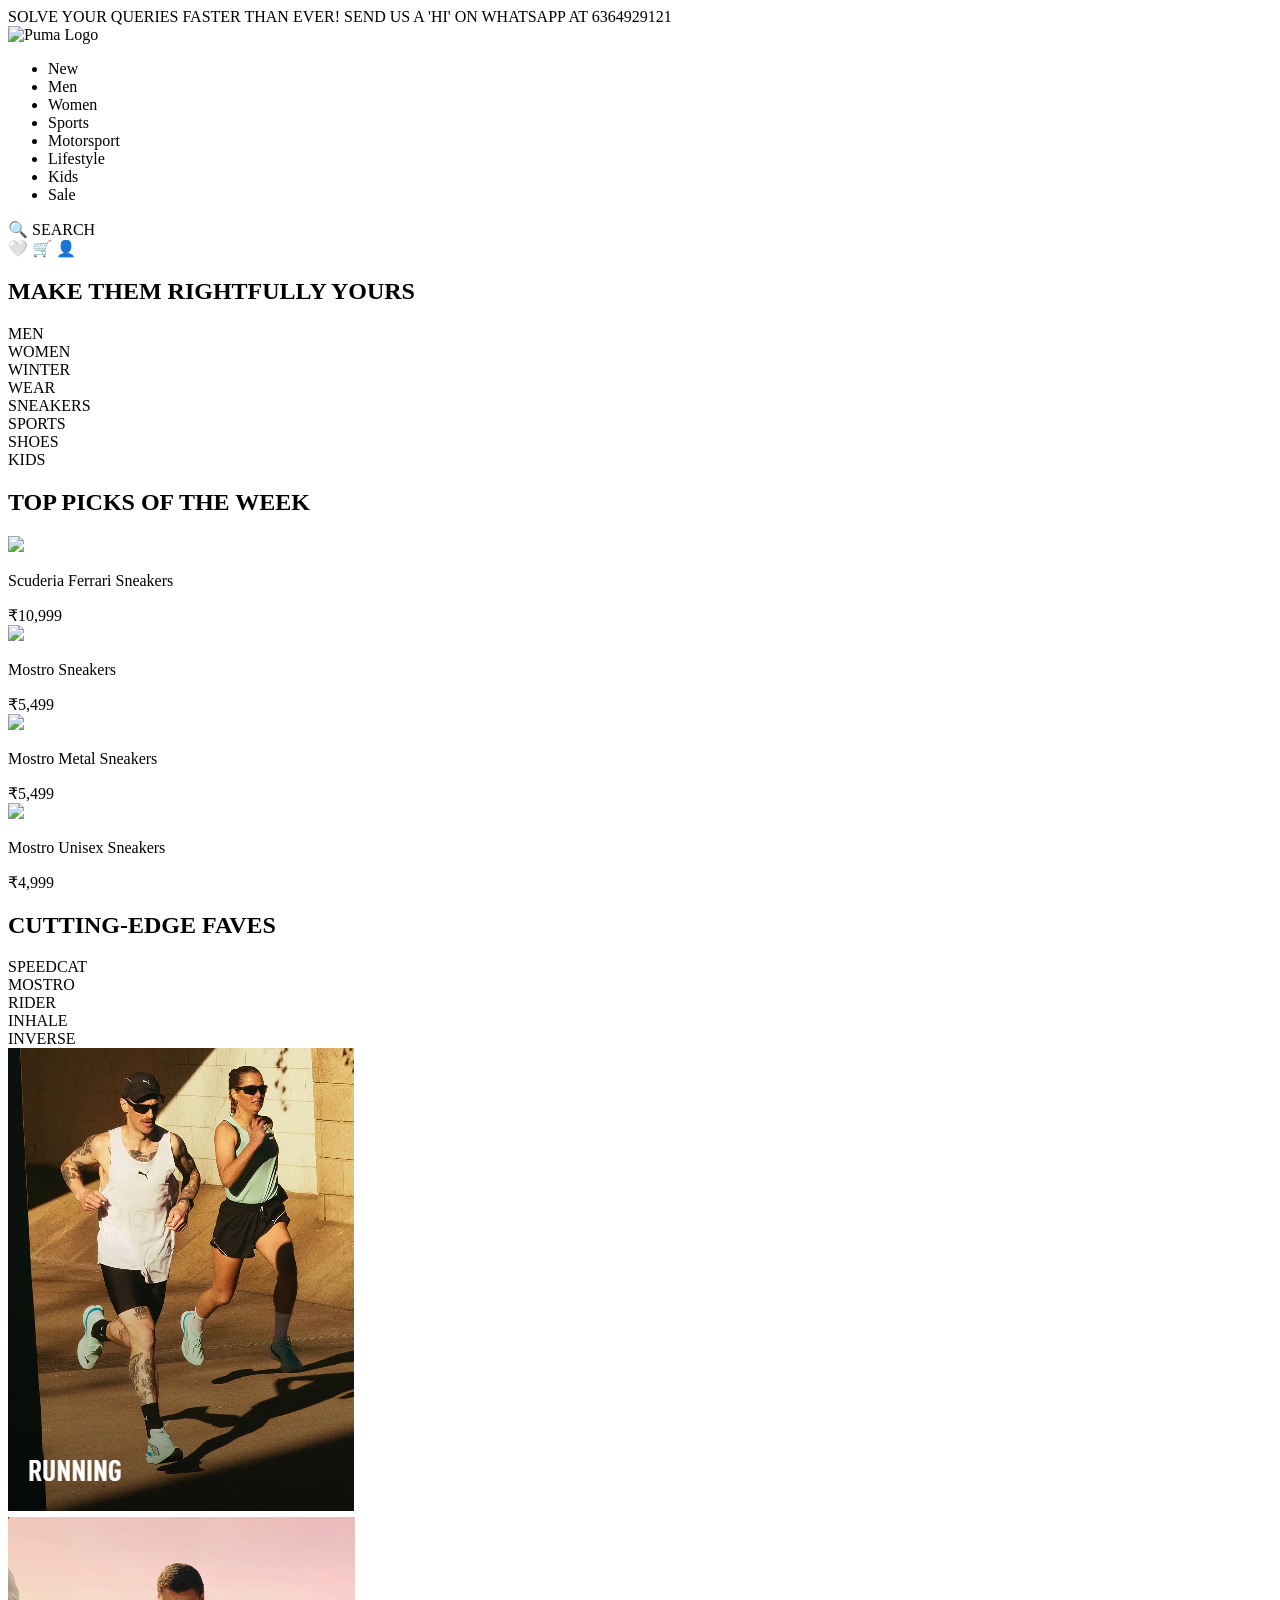
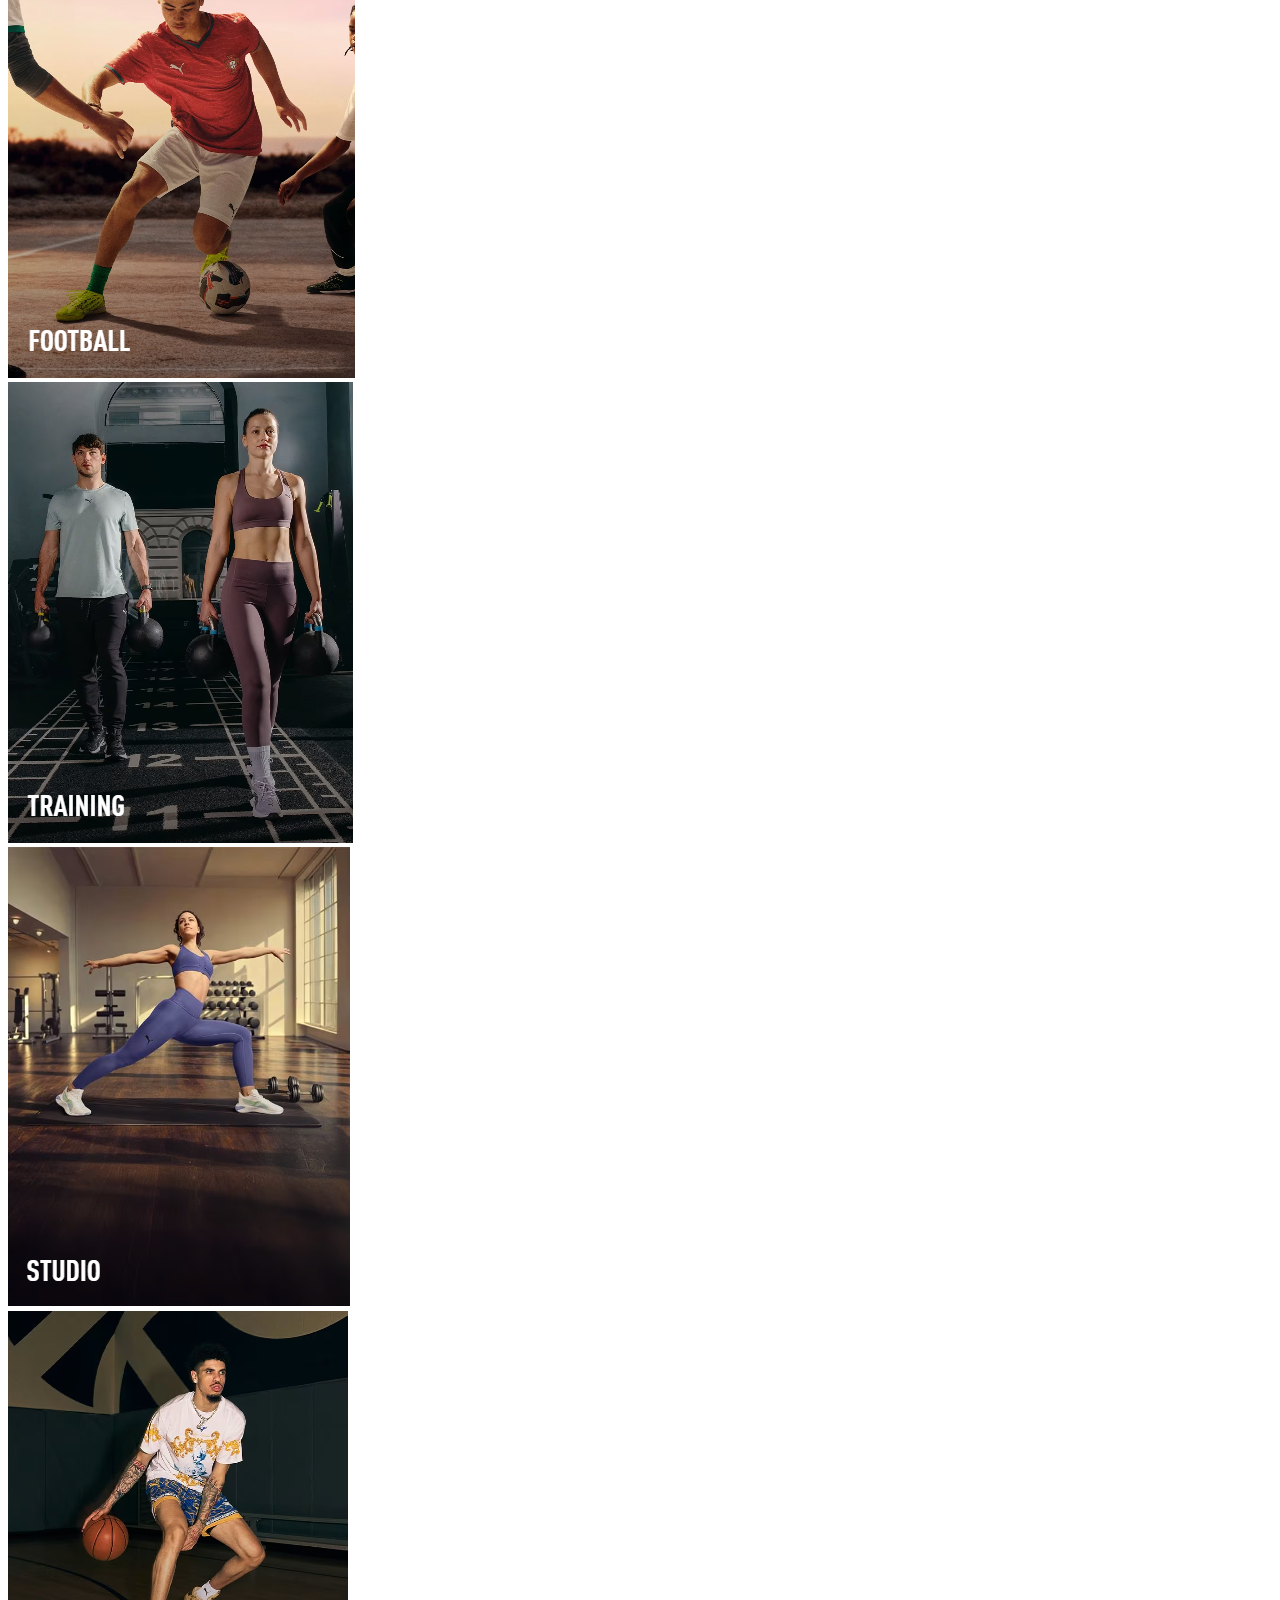
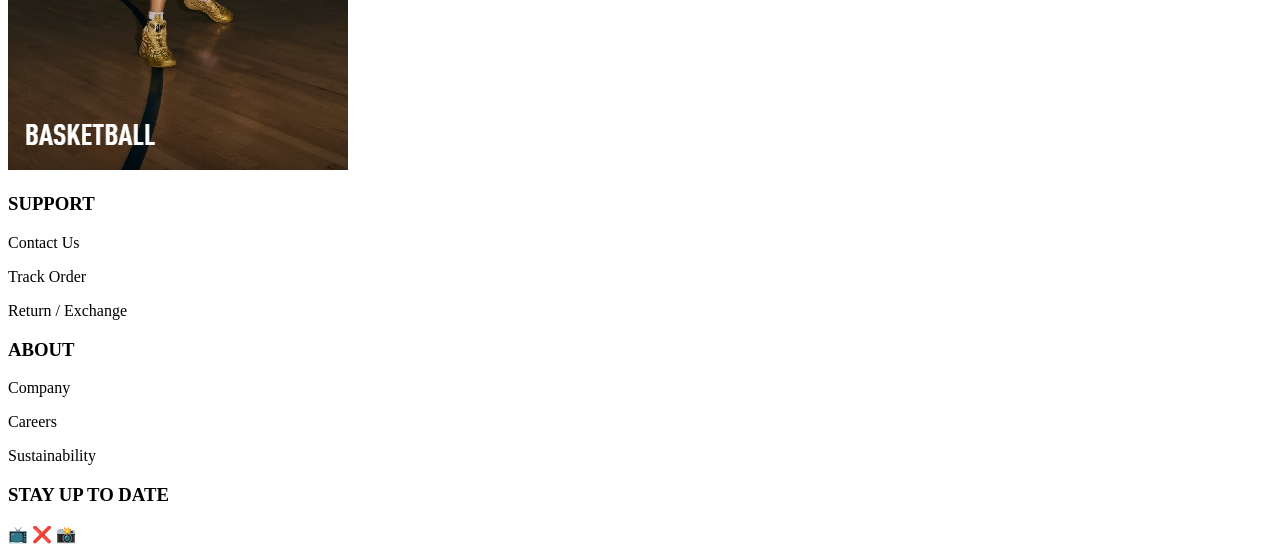
==== index.html @ b14d33cc "Add files via upload" ====
<!DOCTYPE html>
<html lang="en">
<head>
  <meta charset="UTF-8">
  <title>PUMA Clone</title>
  <link rel="stylesheet" href="e.css">
</head>
<body>


<div class="top-bar">
  SOLVE YOUR QUERIES FASTER THAN EVER! SEND US A 'HI' ON WHATSAPP AT 6364929121
</div>

<header class="header">
  
  <div class="header-left">
    <img src="https://assets.turbologo.com/blog/en/2019/11/19084917/puma-logo-cover.png"
         alt="Puma Logo" class="logo">
  </div>

  
  <ul class="header-menu">
    <li>New</li>
    <li>Men</li>
    <li>Women</li>
    <li>Sports</li>
    <li>Motorsport</li>
    <li>Lifestyle</li>
    <li>Kids</li>
    <li>Sale</li>
  </ul>

  
  <div class="header-right">
    <div class="search-box">
      🔍 <span>SEARCH</span>
    </div>
    <span class="icon">🤍</span>
    <span class="icon">🛒</span>
    <span class="icon">👤</span>
  </div>
</header>



<section class="categories">
  <h2>MAKE THEM RIGHTFULLY YOURS</h2>
  <div class="circle-container">
    <div class="circle">MEN</div>
    <div class="circle">WOMEN</div>
    <div class="circle">WINTER<br>WEAR</div>
    <div class="circle">SNEAKERS</div>
    <div class="circle">SPORTS<br>SHOES</div>
    <div class="circle">KIDS</div>
  </div>
</section>


<section class="products">
  <h2>TOP PICKS OF THE WEEK</h2>
  <div class="product-row">
    <div class="product-card">
      <img src="https://images.puma.com/image/upload/f_auto,q_auto,b_rgb:fafafa,w_750,h_750/global/309149/03/sv01/fnd/IND/fmt/png/Scuderia-Ferrari-Mostro-Sneakers">
      <p>Scuderia Ferrari Sneakers</p>
      <span>₹10,999</span>
    </div>
    <div class="product-card">
      <img src="https://images.puma.com/image/upload/f_auto,q_auto,b_rgb:fafafa,w_750,h_750/global/403812/01/sv01/fnd/IND/fmt/png/Mostro-Sneakers">
      <p>Mostro Sneakers</p>
      <span>₹5,499</span>
    </div>
    <div class="product-card">
      <img src="https://images.puma.com/image/upload/f_auto,q_auto,b_rgb:fafafa,w_750,h_750/global/403188/01/sv01/fnd/IND/fmt/png/Mostro-Metal-Sneakers">
      <p>Mostro Metal Sneakers</p>
      <span>₹5,499</span>
    </div>
    <div class="product-card">
      <img src="https://images.puma.com/image/upload/f_auto,q_auto,b_rgb:fafafa,w_750,h_750/global/406198/02/sv01/fnd/IND/fmt/png/Mostro-X-Dots-Sneakers">
      <p>Mostro Unisex Sneakers</p>
      <span>₹4,999</span>
    </div>
  </div>
</section>


<section class="faves">
  <h2>CUTTING-EDGE FAVES</h2>
  <div class="faves-row">
    <div class="fave-card">
      SPEEDCAT</div>
    <div class="fave-card">MOSTRO</div>
    <div class="fave-card">RIDER</div>
    <div class="fave-card">INHALE</div>
    <div class="fave-card">INVERSE</div>
  </div>
</section>

<div class="sports-section">

  <div class="sport-card">
    <img src="Screenshot 2026-02-04 233223.png" alt="Running">
    <span></span>
  </div>

  <div class="sport-card">
    <img src="Screenshot 2026-02-04 232700.png" alt="Football">
    <span></span>
  </div>

  <div class="sport-card">
    <img src="Screenshot 2026-02-04 232707.png" alt="Training">
    <span></span>
  </div>

  <div class="sport-card">
    <img src="Screenshot 2026-02-04 232728.png" alt="Studio">
    <span></span>
  </div>

  <div class="sport-card">
    <img src="Screenshot 2026-02-04 232750.png" alt="Basketball">
    <span></span>
  </div>

</div>



<footer>
  <div class="footer-col">
    <h3>SUPPORT</h3>
    <p>Contact Us</p>
    <p>Track Order</p>
    <p>Return / Exchange</p>
  </div>
  <div class="footer-col">
    <h3>ABOUT</h3>
    <p>Company</p>
    <p>Careers</p>
    <p>Sustainability</p>
  </div>
  <div class="footer-col">
    <h3>STAY UP TO DATE</h3>
    <p>📺 ❌ 📸</p>
  </div>
</footer>

</body>
</html>
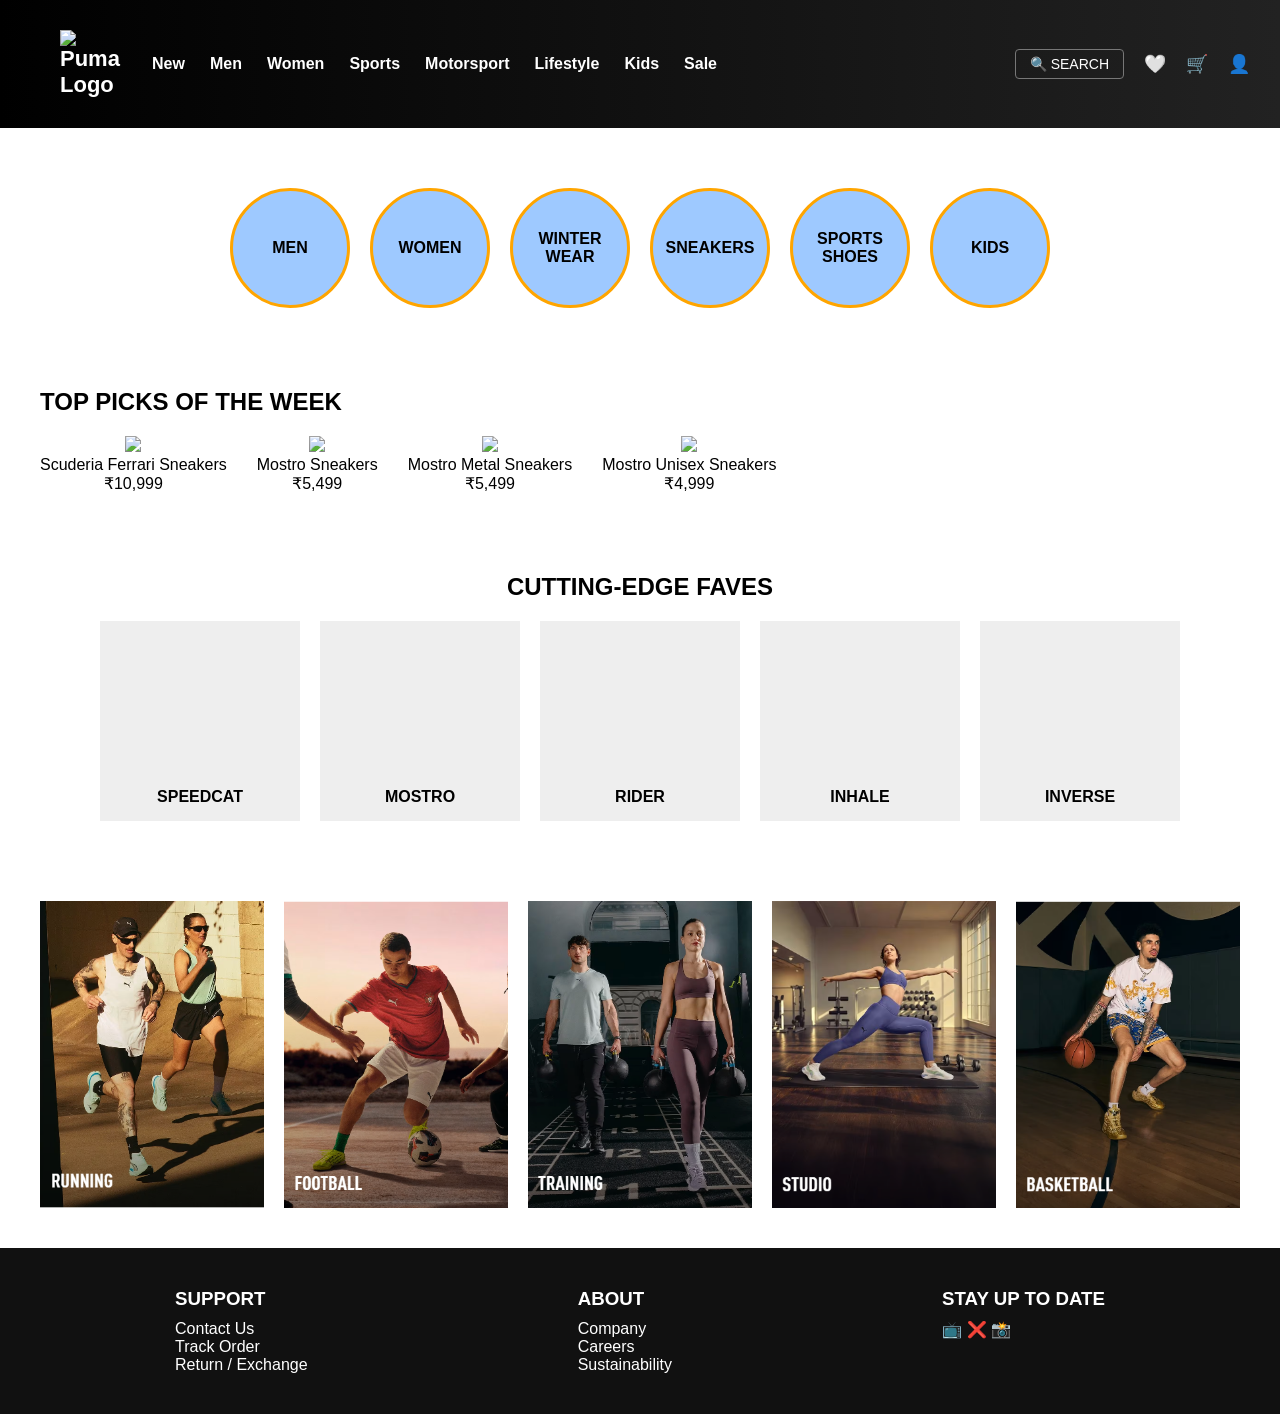
==== commit baa6a903: "Fix HTML structure and update stylesheet reference" ====
--- a/index.html
+++ b/index.html
@@ -3,7 +3,7 @@
 <head>
   <meta charset="UTF-8">
   <title>PUMA Clone</title>
-  <link rel="stylesheet" href="e.css">
+  <link rel="stylesheet" href="index.css">
 </head>
 <body>
 
@@ -148,3 +148,4 @@
 
 </body>
 </html>
+
--- a/index.css
+++ b/index.css
@@ -0,0 +1,221 @@
+* {
+  margin: 0;
+  padding: 0;
+  box-sizing: border-box;
+  font-family: Arial, sans-serif;
+}
+
+.top-bar {
+  position: fixed;
+  background: black;
+  color: white;
+  text-align: center;
+  padding: 8px;
+  font-size: 14px;
+}
+
+
+.navbar {
+  background: #111;
+  color: white;
+  display: flex;
+  justify-content: space-between;
+  padding: 15px 30px;
+}
+.navbar img{
+    width: 100px;
+    padding: 15px 30px;
+}
+.nav-links {
+    
+  list-style: none;
+  display: flex;
+  gap: 20px;
+}
+
+.logo {
+  font-weight: bold;
+  font-size: 22px;
+}
+
+
+.categories {
+  text-align: center;
+  padding: 40px;
+}
+
+.circle-container {
+  display: flex;
+  justify-content: center;
+  gap: 20px;
+  margin-top: 20px;
+}
+
+.circle {
+  width: 120px;
+  height: 120px;
+  background: #9ec9ff;
+  border-radius: 50%;
+  display: flex;
+  align-items: center;
+  justify-content: center;
+  font-weight: bold;
+  border: 3px solid orange;
+  margin-top: 100px;
+}
+
+
+.products {
+  padding: 40px;
+}
+
+.product-row {
+  display: flex;
+  gap: 30px;
+  margin-top: 20px;
+}
+
+.product-card {
+  text-align: center;
+}
+
+.product-card img {
+  width: 250px;
+}
+
+
+.faves {
+  padding: 40px;
+  text-align: center;
+}
+
+.faves-row {
+  display: flex;
+  justify-content: center;
+  gap: 20px;
+  margin-top: 20px;
+}
+
+.fave-card {
+  width: 200px;
+  height: 200px;
+  background: #eee;
+  display: flex;
+  align-items: flex-end;
+  justify-content: center;
+  font-weight: bold;
+  padding-bottom: 15px;
+}
+
+
+footer {
+  background: #111;
+  color: white;
+  display: flex;
+  justify-content: space-around;
+  padding: 40px;
+}
+
+footer h3 {
+  margin-bottom: 10px;
+}
+
+
+.sports-section {
+  display: flex;
+  gap: 20px;
+  padding: 40px;
+}
+
+.sport-card {
+  position: relative;
+  flex: 1;
+  overflow: hidden;
+}
+
+.sport-card img {
+  width: 100%;
+  height: 100%;
+  object-fit: cover;
+  transition: transform 0.4s ease;
+}
+
+.sport-card:hover img {
+  transform: scale(1.08);
+}
+
+.sport-card span {
+  position: absolute;
+  bottom: 20px;
+  left: 20px;
+  color: white;
+  font-size: 22px;
+  font-weight: bold;
+  letter-spacing: 1px;
+}
+* {
+  margin: 0;
+  padding: 0;
+  box-sizing: border-box;
+  font-family: Arial, sans-serif;
+}
+
+.header {
+    position: fixed;
+    width: 100%;
+  background: linear-gradient(to right, #000, #222);
+  color: white;
+  display: flex;
+  align-items: center;
+  padding: 15px 30px;
+}
+
+
+.header-left {
+  width: 10%;
+}
+
+.logo {
+    padding: 15px 30px;
+  width: 150px;
+}
+
+
+.header-menu {
+  list-style: none;
+  display: flex;
+  gap: 25px;
+  width: 65%;
+  font-weight: bold;
+}
+
+.header-menu li {
+  cursor: pointer;
+}
+
+
+.header-right {
+  width: 25%;
+  display: flex;
+  align-items: center;
+  justify-content: flex-end;
+  gap: 20px;
+}
+
+.search-box {
+  border: 1px solid #777;
+  padding: 6px 14px;
+  border-radius: 4px;
+  font-size: 14px;
+}
+
+.icon {
+  font-size: 18px;
+  cursor: pointer;
+}
+.circle:hover
+{
+  background-color: gray;
+  color: #fff;
+  transform: scale(1.1);
+}
